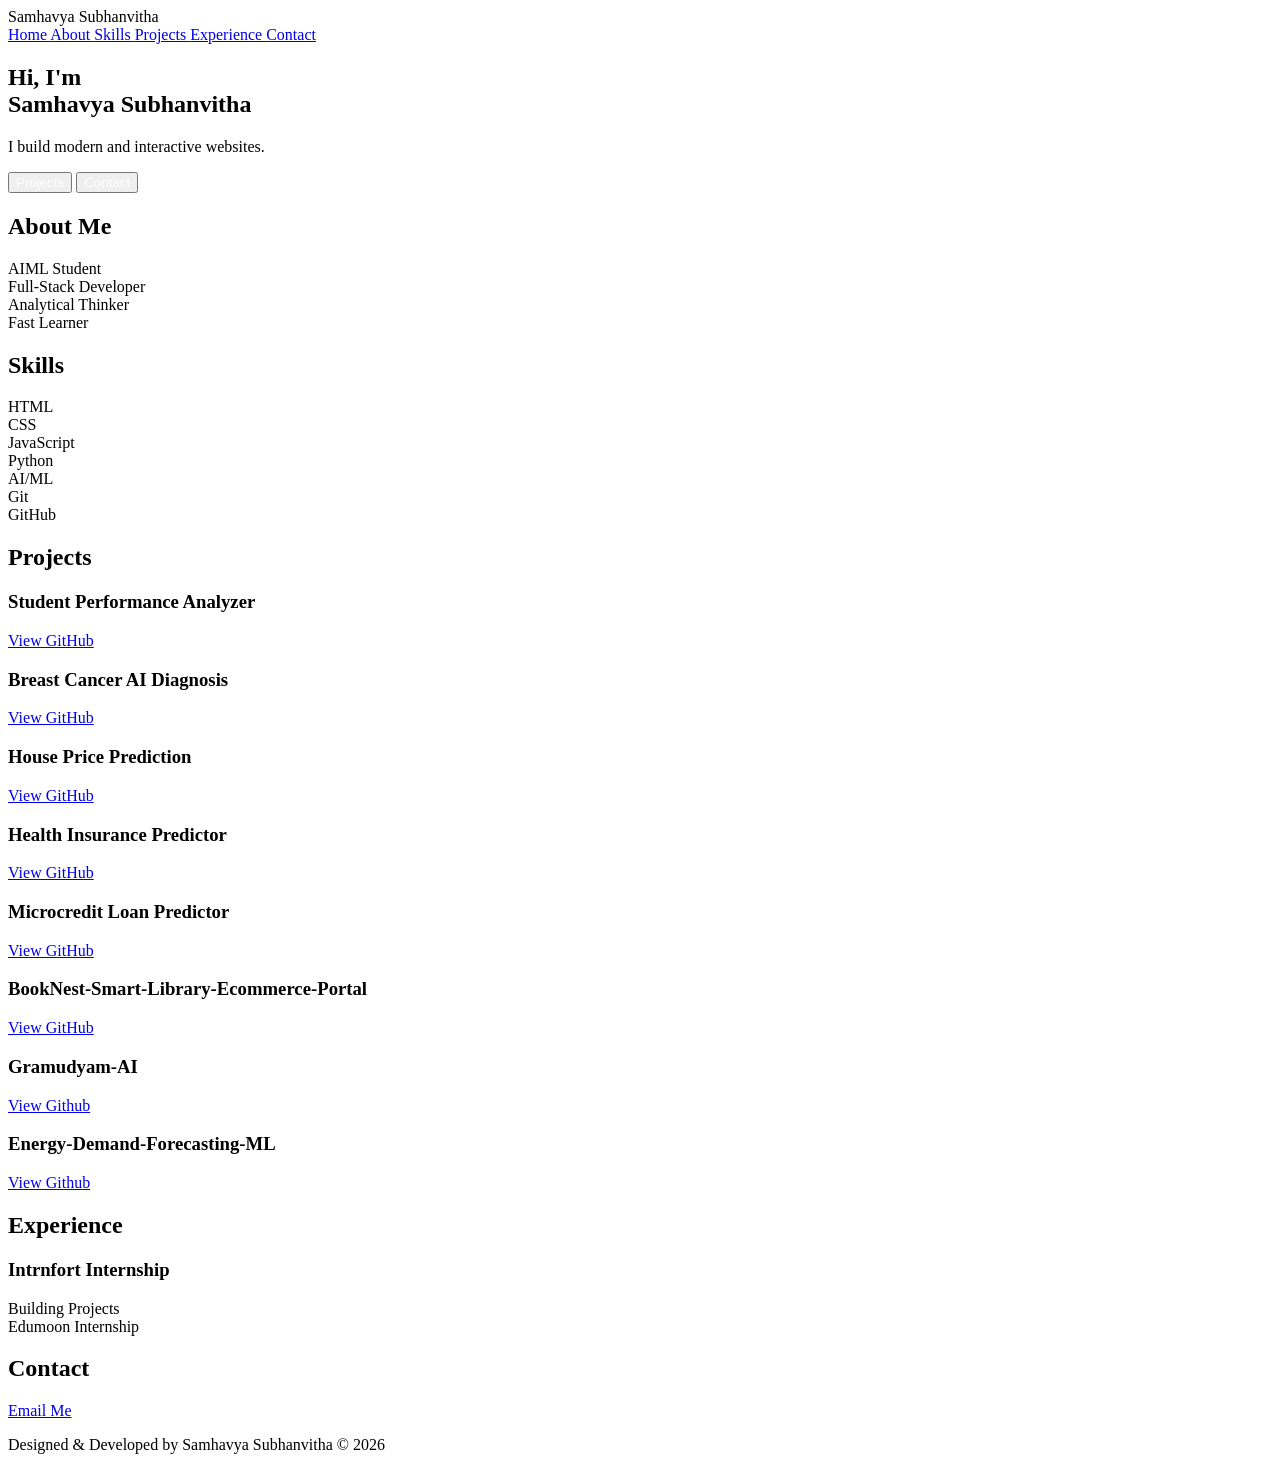
==== fe/index.html @ 639a25df "Rename index.html to fe/index.html" ====
<!DOCTYPE html>
<html lang="en">
  
  <head>
    <meta charset="UTF-8">
    <meta name="viewport" content="width=device-width, initial-scale=1.0">
    <title>
      Samhavya Portfolio
    </title>
    <link href="https://fonts.googleapis.com/css2?family=Inter:wght@400;500;600;700&display=swap"
    rel="stylesheet">
    <link rel="stylesheet" href="style.css">
  </head>
  
  <body>
    <nav class="nav">
      <div class="logo">
        Samhavya Subhanvitha
      </div>
      <div class="nav-menu">
        <div class="indicator">
        </div>
        <a class="nav-item active" href="#home">
          Home
        </a>
        <a class="nav-item" href="#about">
          About
        </a>
        <a class="nav-item" href="#skills">
          Skills
        </a>
        <a class="nav-item" href="#projects">
          Projects
        </a>
        <a class="nav-item" href="#experience">
          Experience
        </a>
        <a class="nav-item" href="#contact">
          Contact
        </a>
      </div>
    </nav>
    <main>

<!--Home-->
      <section id="home" class="home">
        <div class="bubble bubble1">
        </div>
        <div class="bubble bubble2">
        </div>
        <div class="bubble bubble3">
        </div>
        <div class="hero">
          <h1>
            Hi, I'm
            <br>
            Samhavya Subhanvitha
          </h1>
          <h2 class="typing">
          </h2>
          <p>
            I build modern and interactive websites.
          </p>
          <div class="hero-buttons">
            <button id="projectBtn">
              <a href="#projects" style="color: white; text-decoration: none;">Projects</a>
            </button>
            <button id="contactBtn">
              <a href="#contact" style="color:white; text-decoration: none;">Contact</a>
            </button>
          </div>
        </div>
        <div class="hero-right">
        </div>
        </div>
      </section>

<!--About-->
      <section id="about">
          <h1>
            About Me
          </h1>
          <div class="about-container">
            <div class="glass-item about-box">
                AIML Student
            </div>
            <div class="glass-item about-box">
                Full-Stack Developer
            </div>
            <div class="glass-item about-box">
                Analytical Thinker
            </div>
            <div class="glass-item about-box">
                Fast Learner
            </div>
          </div>
        <div class="about-card">
        </div>
      </section>

<!--Skills-->
      <section id="skills">
        <h1>
          Skills
        </h1>
        <div class="skills-box">
          <div class="skill">
            HTML
          </div>
          <div class="skill">
            CSS
          </div>
          <div class="skill">
            JavaScript
          </div>
          <div class="skill">
            Python
          </div>
          <div class="skill">
            AI/ML
          </div>
          <div class="skill">
            Git
          </div>
          <div class="skill">
            GitHub
          </div>
        </div>
      </section>

<!--Projects-->
      <section id="projects">
        <h1>Projects</h1>
        <div class="project-container">
          <div class="project-card">
            <h3> Student Performance Analyzer</h3>
            <a href="https://github.com/SamhavyaSubhanvitha/Student_Performance_Analyzer" target="_blank">View GitHub </a>
          </div>
          <div class="project-card">
            <h3> Breast Cancer AI Diagnosis</h3>
            <a href="https://github.com/SamhavyaSubhanvitha/breast-cancer-ai-diagnosis" target="_blank">View GitHub </a>
          </div>
          <div class="project-card">
            <h3> House Price Prediction</h3>
            <a href="https://github.com/SamhavyaSubhanvitha/House-price-prediction" target="_blank">View GitHub </a>
          </div>
          <div class="project-card">
            <h3> Health Insurance Predictor</h3>
            <a href="https://github.com/SamhavyaSubhanvitha/health_inurance_predictor" target="_blank">View GitHub </a>
          </div>
          <div class="project-card">
            <h3> Microcredit Loan Predictor</h3>
            <a href="https://github.com/SamhavyaSubhanvitha/Microcredit-Loan-Repayment-Prediction-Using-Machine-Learning" target="_blank">View GitHub </a>
          </div>
          <div class="project-card">
            <h3> BookNest-Smart-Library-Ecommerce-Portal</h3>
            <a href="https://github.com/SamhavyaSubhanvitha/BookNest-Smart-Library-Ecommerce-Portal" target="_blank">View GitHub</a>
          </div>
          <div class="project-card">
            <h3> Gramudyam-AI</h3>
            <a href="https://github.com/SamhavyaSubhanvitha/gramudyam-ai" target="_blank">View Github</a>
          </div>
          <div class="project-card">
            <h3> Energy-Demand-Forecasting-ML</h3>
            <a href="https://github.com/SamhavyaSubhanvitha/Energy-Demand-Forecasting" target="_blank">View Github</a>
          </div>
        </div>
      </section>

<!--Experience-->
      <section id="experience">
        <h1>
          Experience
        </h1>
        <div class="experience-container">
          <div class="glass-item exp-card">
            <h3>Intrnfort Internship</h3>
            
          </div>
          <div class="glass-item exp-card">
            Building Projects
          </div>
          <div class="glass-item exp-card">
            Edumoon Internship
          </div>
        </div>
      </section>

<!--Contact-->
      <section id="contact">
        <h1>
          Contact
        </h1>
        <div class="glass-item contact-card">
            <a href="mailto:samhavya10@gmail.com">Email Me</a>
        </div>
        </section>

<!--Footer-->
        <footer>
          <p>
            Designed & Developed by Samhavya Subhanvitha © 2026
          </p>
        </footer>
    </main>
    <script src="auth.js">
    </script>
  </body>

</html>
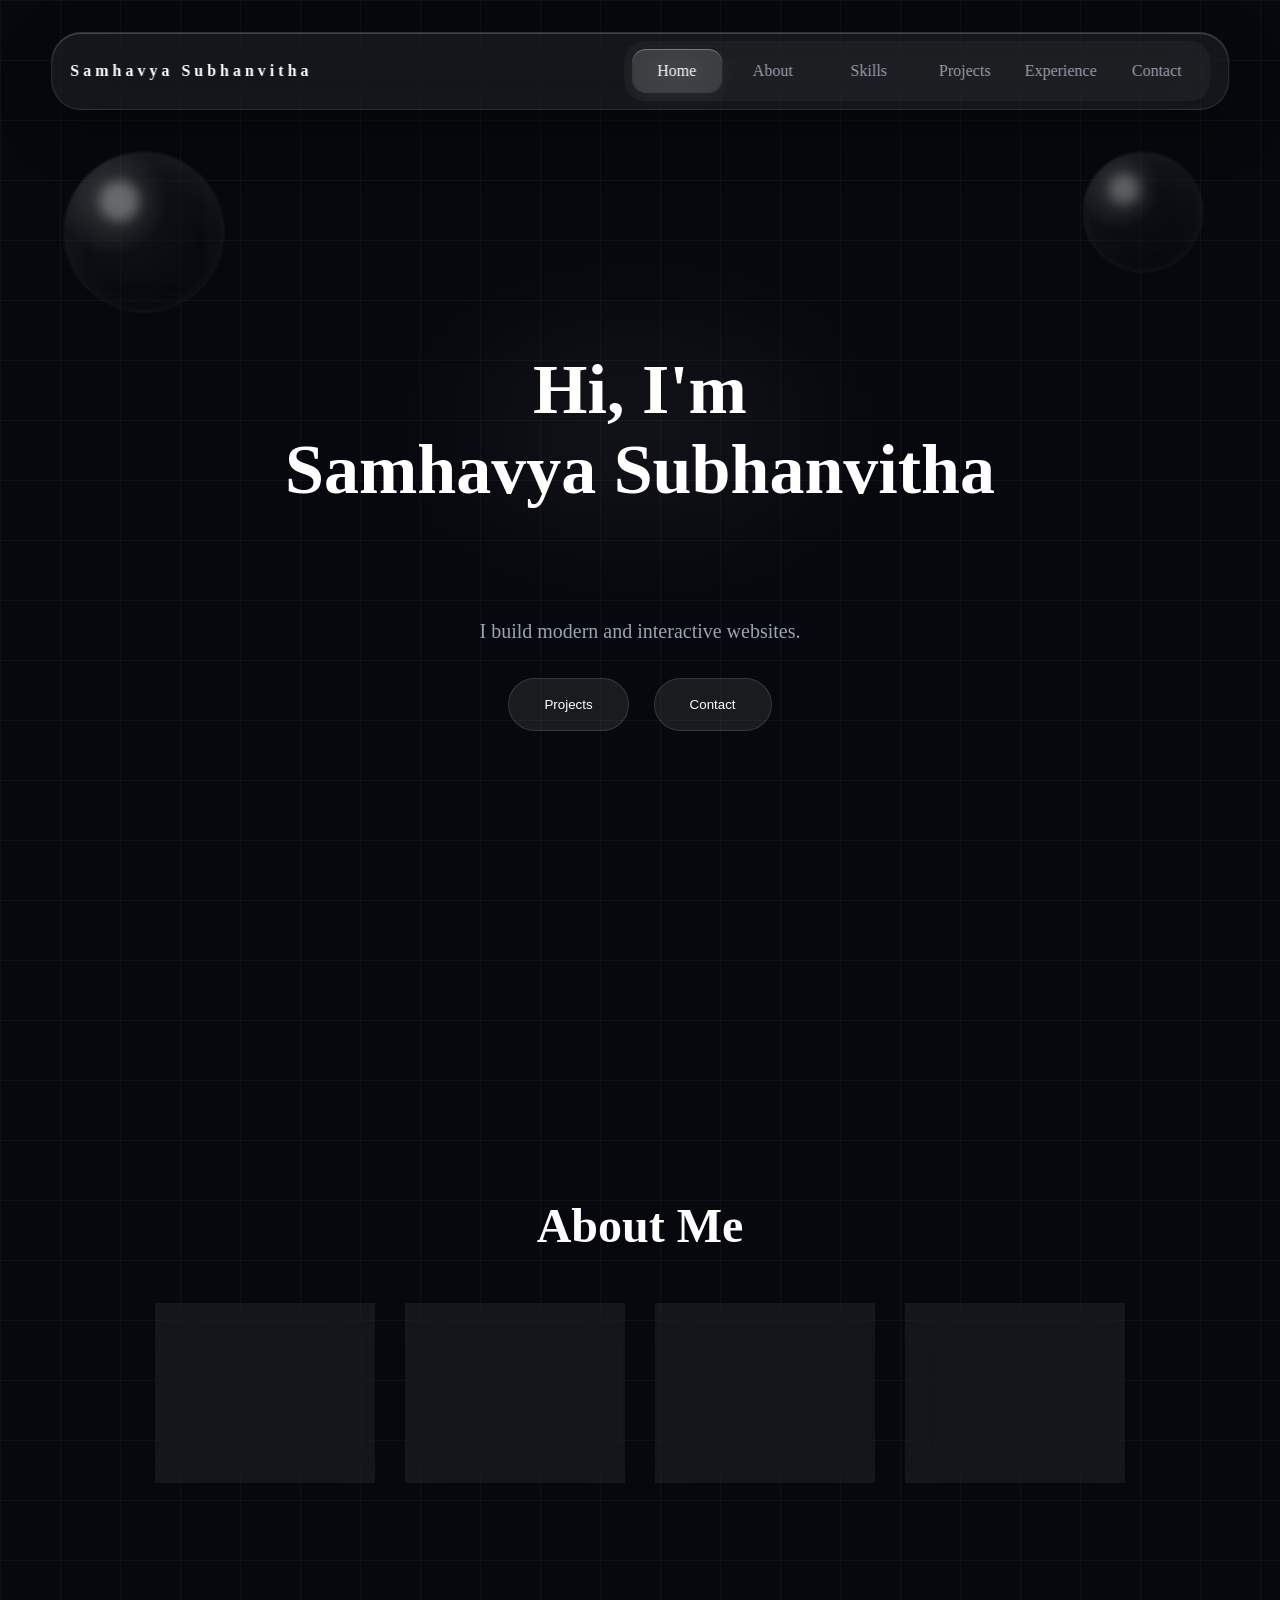
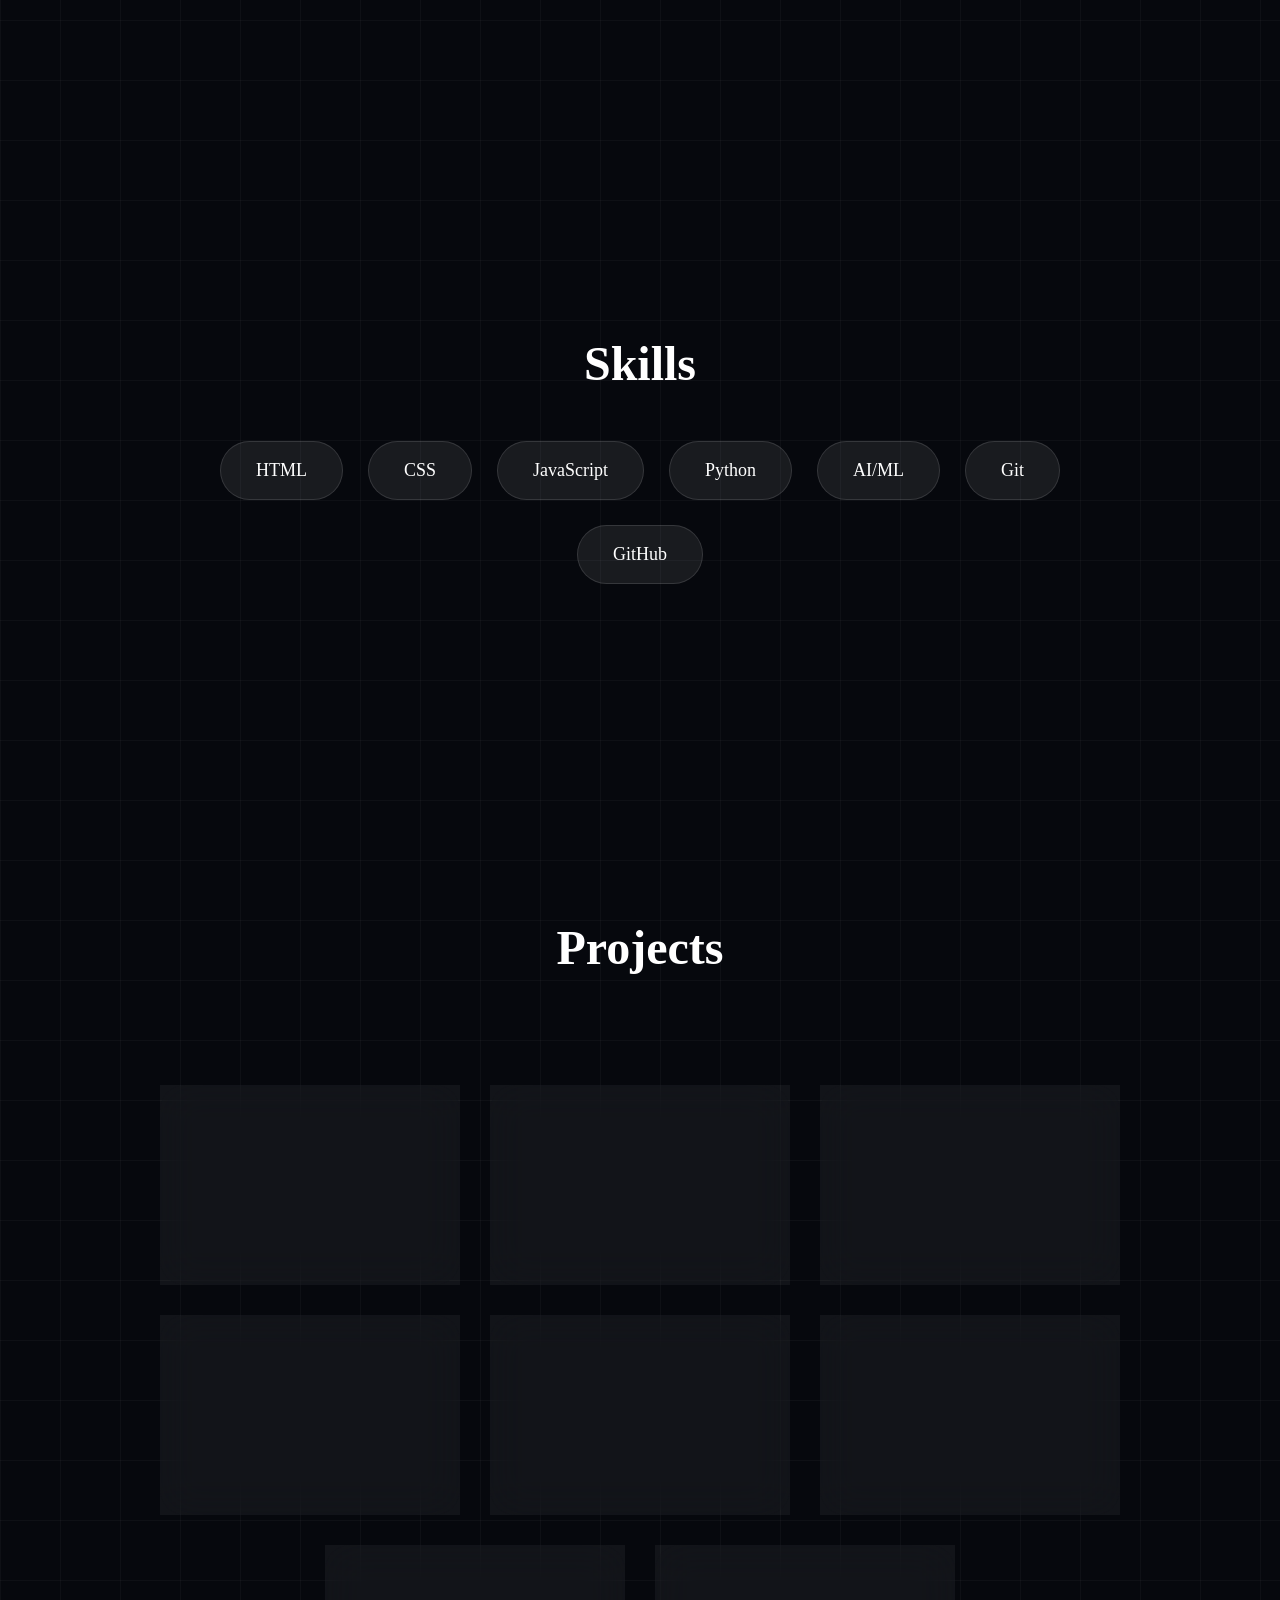
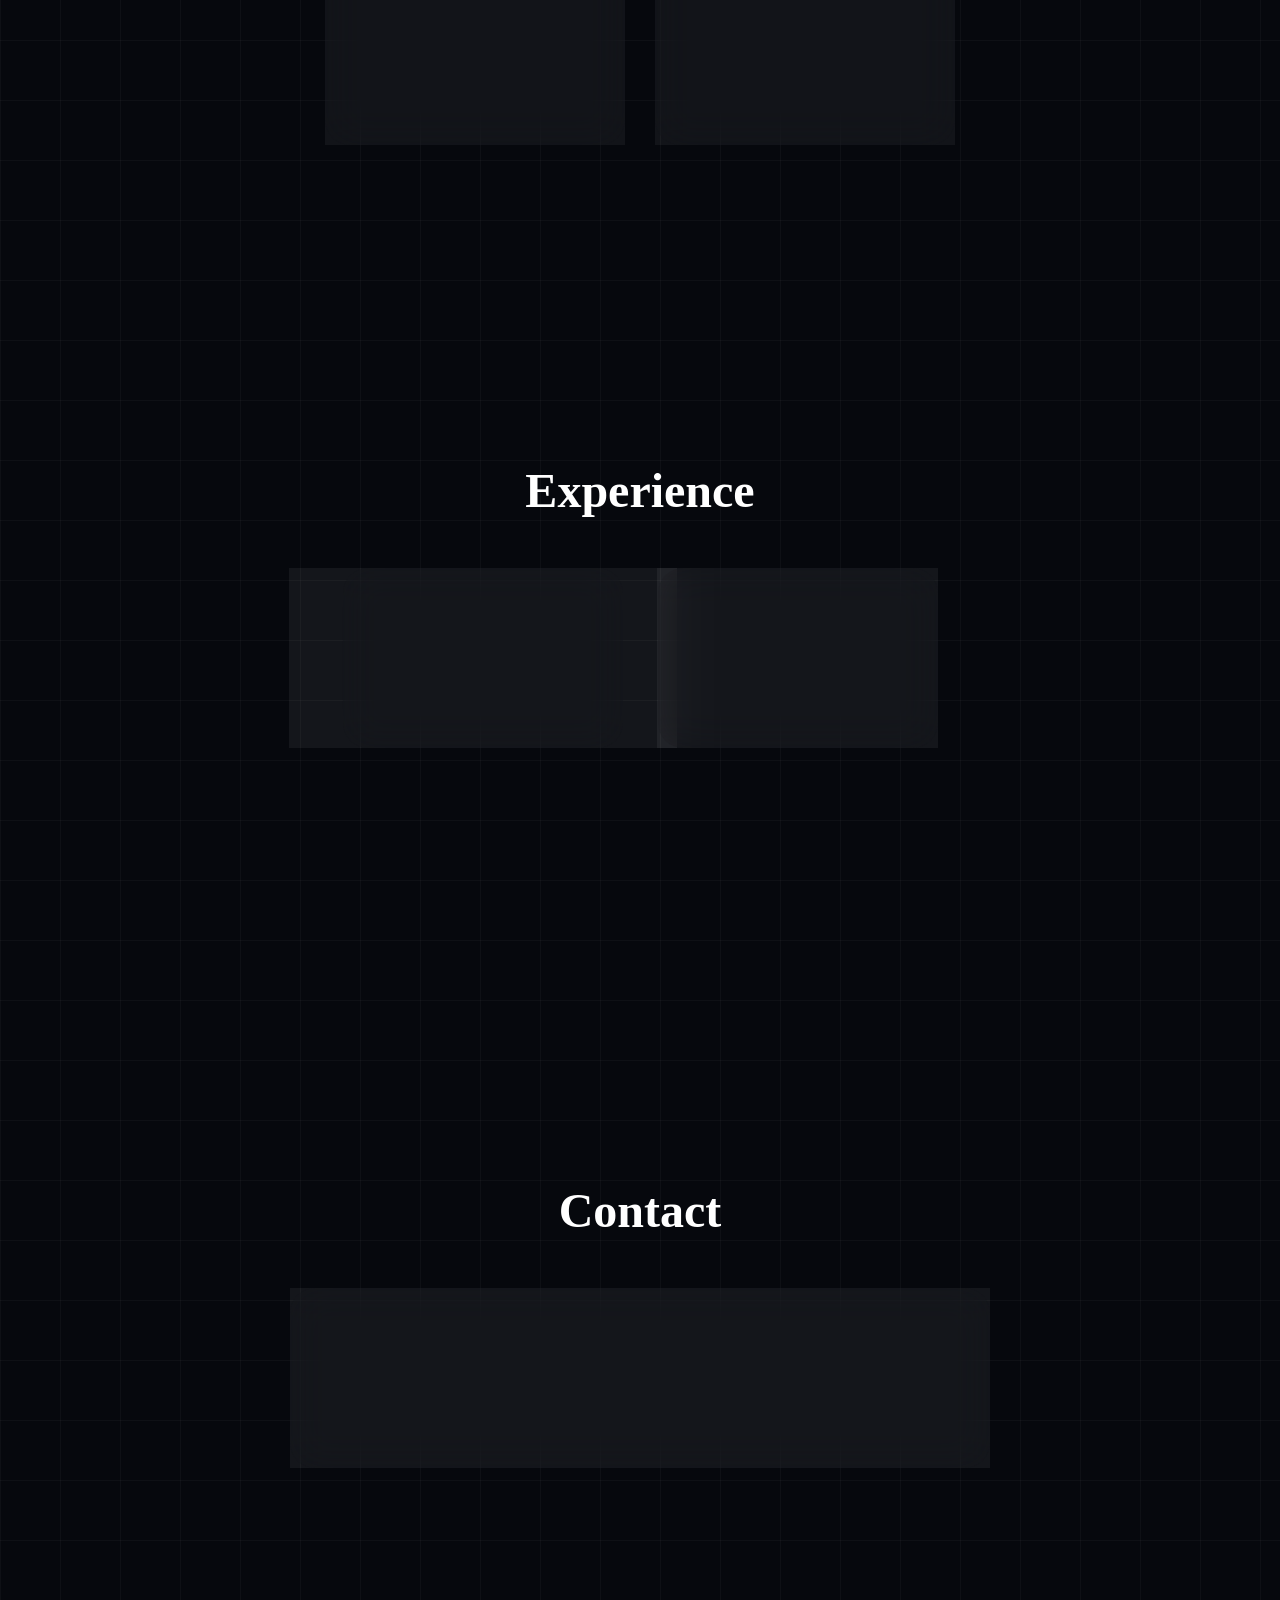
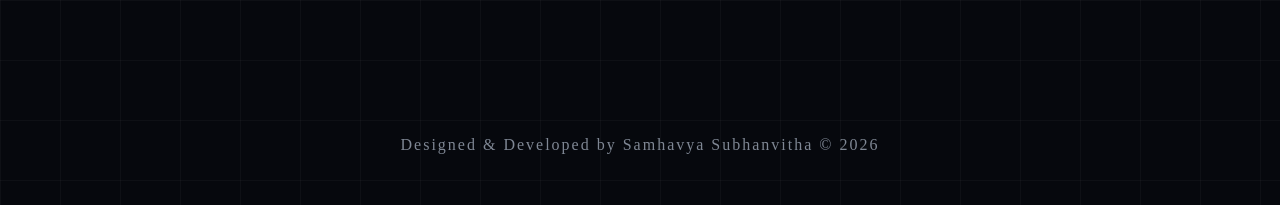
==== commit 06c7f0c0: "Update index.html" ====
--- a/fe/index.html
+++ b/fe/index.html
@@ -175,13 +175,12 @@
         <div class="experience-container">
           <div class="glass-item exp-card">
             <h3>Intrnfort Internship</h3>
-            
+            <a href="pics/Machine_Learning-Samhavya_Subhanvitha.pdf" target="_blank">View Credential (ML)</a>
+            <a href="pics/Artificial_Intelligence_with_Microsoft-Samhavya_Subhanvitha.pdf" target="_blank">View Credential (AI)</a>
           </div>
           <div class="glass-item exp-card">
-            Building Projects
-          </div>
-          <div class="glass-item exp-card">
-            Edumoon Internship
+            <h3>Edumoon Internship</h3>
+            <a href="pics/Narla_Samhavya_Subhanvitha_Internship_Certificate-1.png" target="_blank">View Credential</a>
           </div>
         </div>
       </section>
@@ -203,7 +202,7 @@
           </p>
         </footer>
     </main>
-    <script src="auth.js">
+    <script src="../auth.js">
     </script>
   </body>
 
--- a/fe/style.css
+++ b/fe/style.css
@@ -0,0 +1,425 @@
+* {
+  margin:0;
+  padding:0;
+  box-sizing:border-box;
+}
+:root {
+  --bg:#06080d;
+  --glass:rgba(255,255,255,.08);
+  --glass-border:rgba(255,255,255,.14);
+  --text:#ffffff;
+  --muted:#9aa4b2;
+}
+body {
+  background:linear-gradient(
+rgba(255,255,255,.03) 1px,transparent 1px
+),linear-gradient(
+90deg,rgba(255,255,255,.03) 1px,transparent 1px
+),#06080d;
+  background-size:60px 60px;
+  padding-top: 80px;
+}
+.home {
+  min-height:100vh;
+  display:flex;
+  flex-direction:column;
+  justify-content:center;
+  align-items:center;
+  padding-top:120px;
+}
+/* =========================
+   FLOATING WATER BUBBLES
+========================= */
+
+.bubble {
+  position:absolute;
+  opacity:55;
+  border-radius:50%;
+  filter:blur(1px);
+  backdrop-filter:blur(20px);
+  background:radial-gradient(
+        circle at 30% 30%,rgba(255,255,255,.45),rgba(255,255,255,.08) 35%,rgba(255,255,255,.03) 70%
+    );
+  border:1px solid rgba(255,255,255,.15);
+  box-shadow:inset 0 10px 30px rgba(255,255,255,.15),inset 0 -10px 20px rgba(0,0,0,.35),0 0 50px rgba(255,255,255,.03);
+}
+.bubble::before {
+  content:"";
+  position:absolute;
+  width:25%;
+  height:25%;
+  top:18%;
+  left:22%;
+  border-radius:50%;
+  background:rgba(255,255,255,.8);
+  filter:blur(6px);
+}
+.bubble1 {
+  width:160px;
+  height:160px;
+  top:8%;
+  left:5%;
+  opacity:.45;
+}
+.bubble2 {
+  width:120px;
+  height:120px;
+  top:8%;
+  right:6%;
+  opacity:.4;
+}
+.bubble3 {
+  display:none;
+}
+@keyframes float1 {
+  0%,100% {
+  transform:translate(0,0) scale(1);
+}
+25% {
+  transform:translate(80px,-40px) scale(1.08);
+}
+50% {
+  transform:translate(40px,70px) scale(.95);
+}
+75% {
+  transform:translate(-30px,20px) scale(1.05);
+}
+}@keyframes float2 {
+  0%,100% {
+  transform:translate(0,0) scale(1);
+}
+40% {
+  transform:translate(-60px,50px) scale(1.1);
+}
+70% {
+  transform:translate(-10px,-40px) scale(.92);
+}
+}@keyframes float3 {
+  0%,100% {
+  transform:translate(-50%,0) scale(1);
+}
+30% {
+  transform:translate(-45%,40px) scale(1.06);
+}
+60% {
+  transform:translate(-55%,-30px) scale(.95);
+}
+90% {
+  transform:translate(-48%,20px) scale(1.08);
+}
+}/* =========================
+      NAVBAR
+========================= */
+
+.nav {
+  position:fixed;
+  top:32px;
+  left:50%;
+  transform:translateX(-50%);
+  width:min(1200px,92vw);
+  height:78px;
+  display:flex;
+  align-items:center;
+  justify-content:space-between;
+  padding:0 18px;
+  border-radius:30px;
+  background:rgba(255,255,255,.06);
+  backdrop-filter:blur(30px);
+  border:1px solid rgba(255,255,255,.12);
+  box-shadow:inset 0 1px 0 rgba(255,255,255,.2),0 20px 50px rgba(0,0,0,.35);
+  z-index:1000;
+}
+.logo {
+  color:white;
+  font-weight:700;
+  letter-spacing:4px;
+}
+.nav-menu {
+  position:relative;
+  display:flex;
+  gap:6px;
+  padding:8px;
+  border-radius:20px;
+  background:rgba(255,255,255,.03);
+}
+.indicator {
+  position:absolute;
+  left:8px;
+  top:8px;
+  width:90px;
+  height:44px;
+  border-radius:14px;
+  background:rgba(255,255,255,.12);
+  backdrop-filter:blur(30px);
+  transition:all .55s cubic-bezier(.22,1,.36,1);
+  box-shadow:inset 0 1px 0 rgba(255,255,255,.3),0 5px 20px rgba(255,255,255,.05);
+}
+.nav-item {
+  width:90px;
+  height:44px;
+  position:relative;
+  z-index:2;
+  color:var(--muted);
+  text-decoration:none;
+  display:flex;
+  justify-content:center;
+  align-items:center;
+  border-radius:14px;
+  transition:.35s cubic-bezier(.22,1,.36,1);
+}
+.nav-item:hover {
+  color:white;
+  transform:translateY(-3px);
+}
+.nav-item.active {
+  color:white;
+}
+.cta {
+  height:50px;
+  padding:0 22px;
+  border:none;
+  border-radius:14px;
+  color:white;
+  cursor:pointer;
+  background:rgba(255,255,255,.08);
+  border:1px solid rgba(255,255,255,.15);
+  backdrop-filter:blur(20px);
+  transition:.35s;
+}
+.cta:hover {
+  transform:translateY(-3px);
+  background:rgba(255,255,255,.15);
+}
+html {
+  scroll-behavior:smooth;
+}
+main {
+  width:100%;
+}
+section {
+  min-height:80vh;
+  padding:100px;
+  display:flex;
+  flex-direction:column;
+  justify-content:center;
+  align-items:center;
+}
+section h1 {
+  font-size:48px;
+  color:white;
+  margin-bottom:50px;
+}
+.skills-box {
+  display:flex;
+  justify-content:center;
+  flex-wrap:wrap;
+  gap:25px;
+  width:900px;
+}
+.skill {
+  padding:18px 35px;
+  background:rgba(255,255,255,.08);
+  border:1px solid rgba(255,255,255,.12);
+  border-radius:50px;
+  color:white;
+  font-size:18px;
+  cursor:pointer;
+  transition:.3s;
+}
+.skill:hover {
+  transform:translateY(-8px);
+  background:rgba(255,255,255,.12);
+}
+.hidden {
+  opacity:0;
+  transform:translateY(80px);
+  transition:all .8s ease;
+}
+.show {
+  opacity:1;
+  transform:translateY(0);
+}
+.hero {
+  width:100%;
+  display:flex;
+  flex-direction:column;
+  justify-content:center;
+  align-items:center;
+  text-align:center;
+  z-index:5;
+}
+.hero h1 {
+  font-size:70px;
+  font-weight:800;
+  color:white;
+  position:relative;
+  display:inline-block;
+}
+.hero h1::after {
+  content:"";
+  position:absolute;
+  width:300px;
+  height:120px;
+  background:rgba(255,255,255,.08);
+  filter:blur(80px);
+  top:20px;
+  left:50%;
+  transform:translateX(-50%);
+  z-index:-1;
+}
+.hero h2 {
+  margin:30px 0 10px;
+  font-size:28px;
+  color:#cfd6de;
+}
+.hero p {
+  font-size:20px;
+  margin-top:20px;
+  color:#9aa4b2;
+}
+.hero-buttons {
+  display:flex;
+  gap:25px;
+  margin-top:35px;
+}
+.hero-buttons button {
+  padding:18px 35px;
+  border:none;
+  border-radius:50px;
+  background:rgba(255,255,255,.08);
+  border:1px solid rgba(255,255,255,.12);
+  color:white;
+  cursor:pointer;
+  transition:.3s;
+}
+.hero-buttons button:hover {
+  transform:translateY(-5px);
+  background:rgba(255,255,255,.12);
+}
+.project-box {
+  display:flex;
+  justify-content:center;
+  gap:35px;
+}
+.timeline {
+  display:flex;
+  gap:25px;
+}
+.timeline-item {
+  width:300px;
+  padding:35px;
+  background:rgba(255,255,255,.06);
+  border-radius:30px;
+  color:white;
+}
+.glass-item {
+  background:rgba(255,255,255,.06);
+  border:1px solid rgba(255,255,255,.12);
+  border-radius:25px;
+  backdrop-filter:blur(20px);
+  transition:all .35s ease;
+  cursor:pointer;
+  gap: 30px;
+}
+.glass-item:hover {
+  transform:translateY(-10px);
+  background:rgba(255,255,255,.1);
+  box-shadow:0 15px 35px rgba(255,255,255,.08);
+}
+.about-container {
+  display:flex;
+  gap:30px;
+  justify-content:center;
+  flex-wrap:wrap;
+}
+.about-box {
+  width:220px;
+  height:180px;
+  display:flex;
+  justify-content:center;
+  align-items:center;
+  font-size:24px;
+  color:white;
+}
+.project-container {
+  display:flex;
+  gap:30px;
+  justify-content:center;
+  flex-wrap: wrap;
+  margin-top: 60px;
+}
+.project-card {
+  width:300px;
+  height:200px;
+  padding: 30px;
+  border-radius: 25px;
+  background:rgba(255,255,255,.05);
+  border:1px solid rgba(255,255,255,.08);
+  backdrop-filter:blur(20px);
+  display:flex;
+  justify-content:space-between;
+  flex-direction: column;
+  transition: .3s;
+  font-size:28px;
+  color:white;
+}
+.project-card:hover{
+  transform: translateY(-10px);
+  background:rgba(255,255,255,.08);
+  box-shadow:0 15px 30px rgba(255,255,255,.08);
+}
+.project-card h3{
+  font-size:24px;
+  color:white;
+  line-height:1.4;
+}
+.project-card a{
+  text-decoration:none;
+  color:#9aa4b2;
+  font-weight:600;
+}
+.project-card a:hover{
+  color:white;
+}
+.experience-container {
+  display:flex;
+  gap:35px;
+  justify-content:center;
+}
+.exp-card {
+  width:280px;
+  height:180px;
+  display:flex;
+  justify-content:center;
+  align-items:center;
+  font-size:24px;
+  color:white;
+}
+.contact-card {
+  width:700px;
+  height:180px;
+  display:flex;
+  justify-content:center;
+  align-items:center;
+  font-size:28px;
+  color:white;
+  gap: 30px;
+}
+footer {
+  height:120px;
+  display:flex;
+  justify-content:center;
+  align-items:center;
+}
+footer p {
+  color:#7f8794;
+  font-size:16px;
+  letter-spacing:2px;
+}
+.about-card,.project-card,.exp-card {
+  transition:.4s ease;
+}
+.about-card:hover,.project-card:hover,.exp-card:hover {
+  transform:translateY(-12px);
+  box-shadow:0 0 30px rgba(255,255,255,.15);
+}
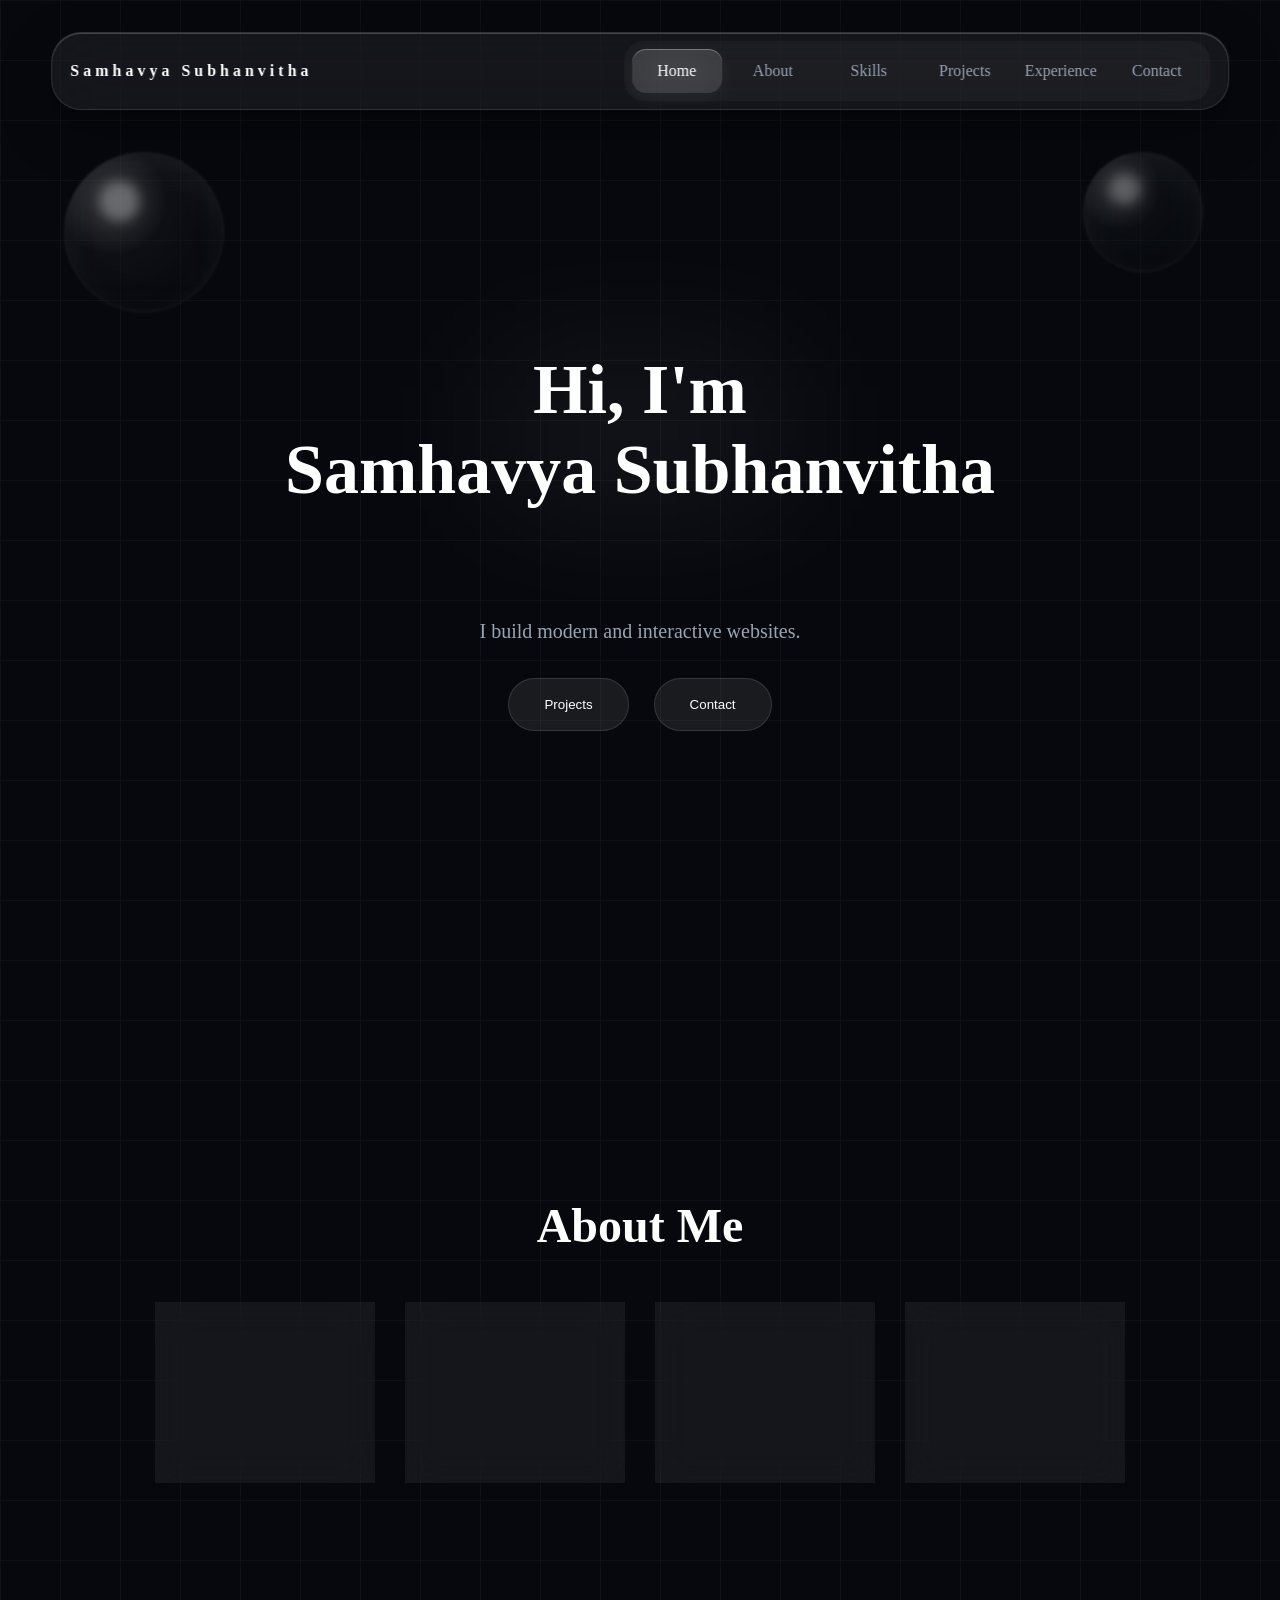
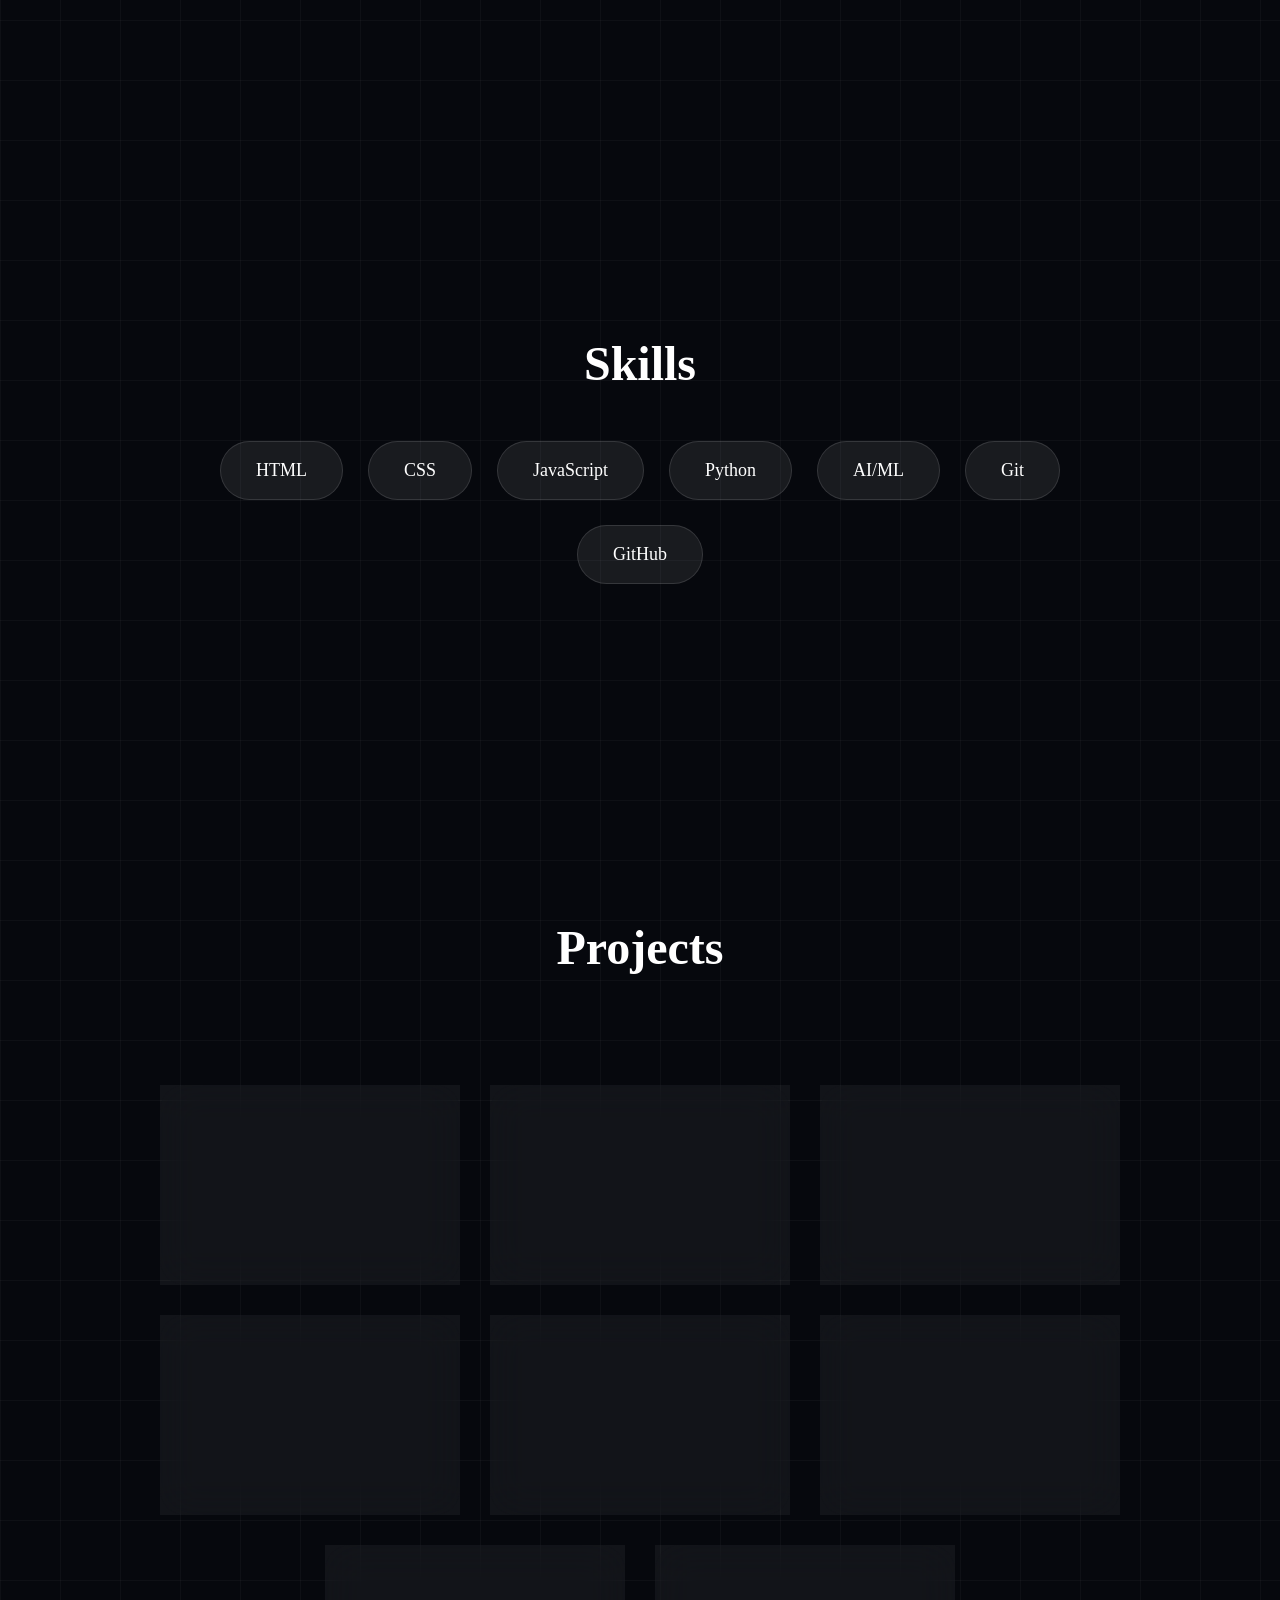
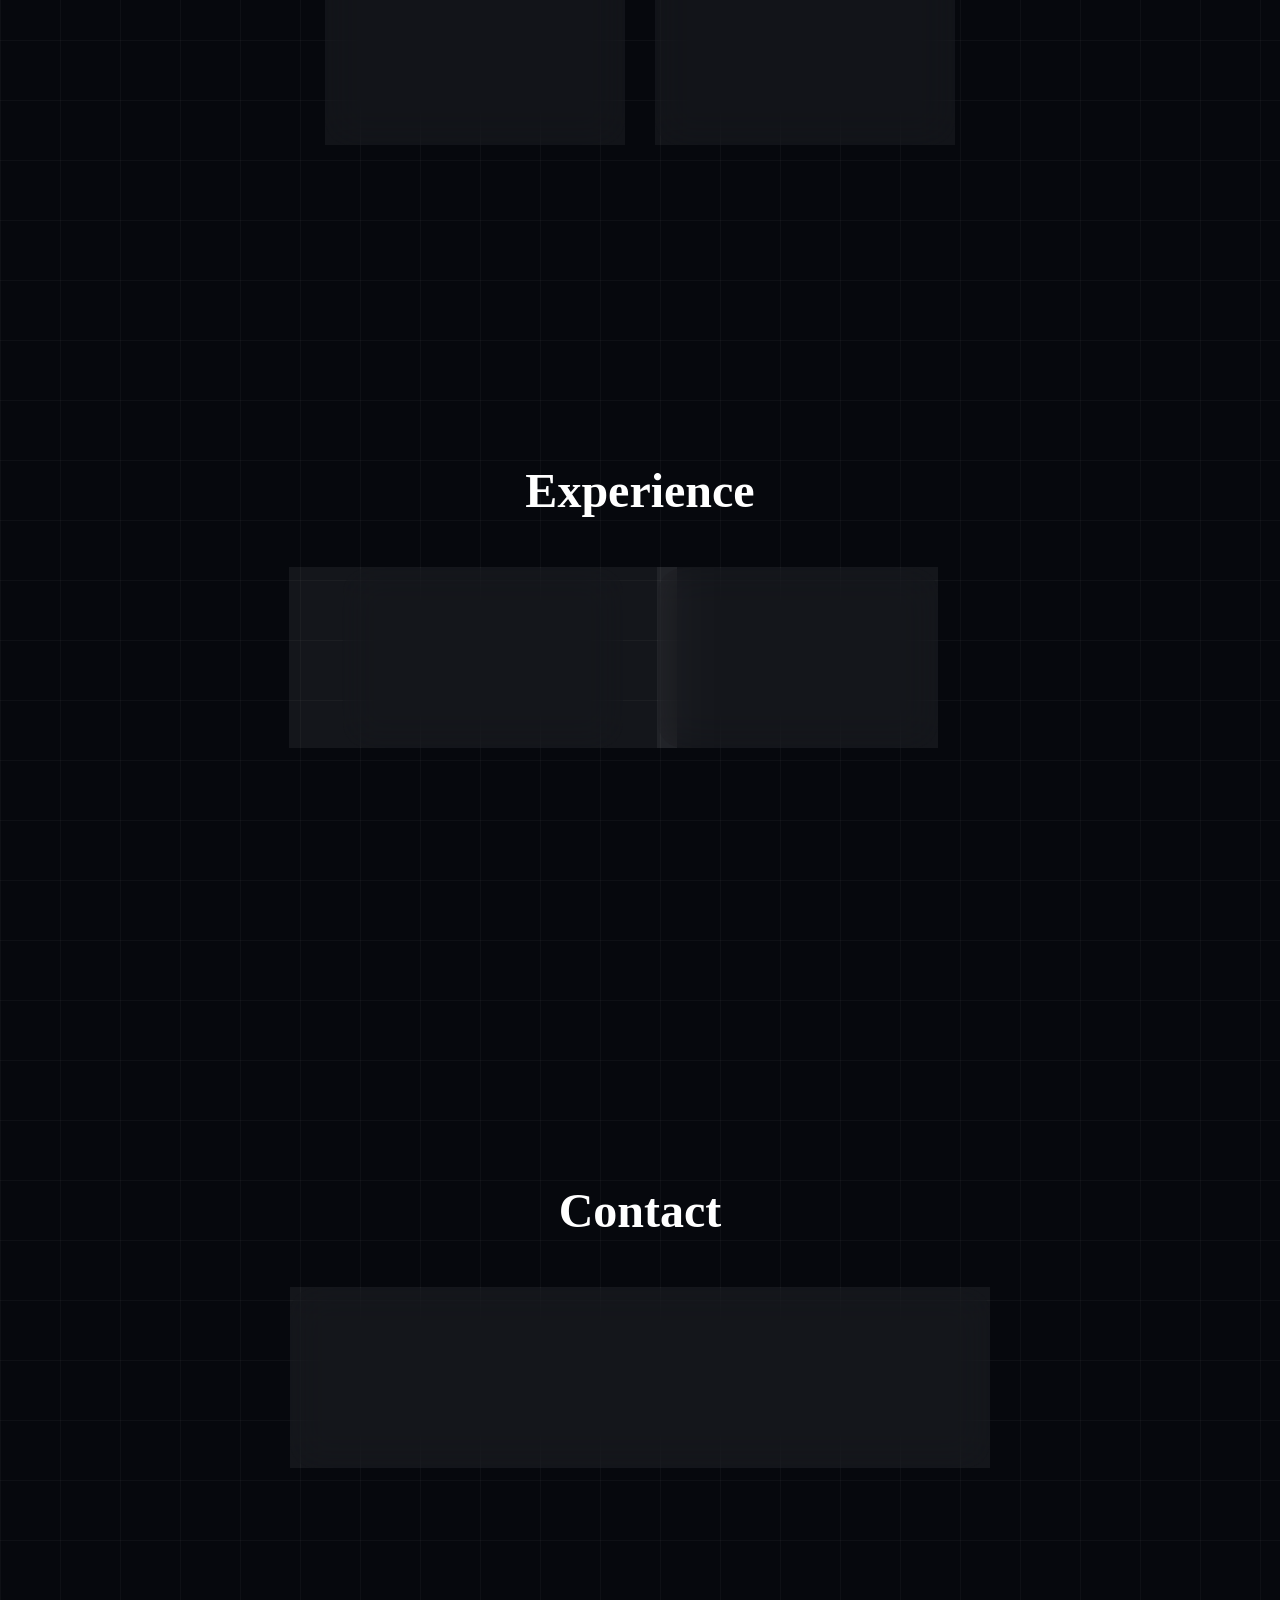
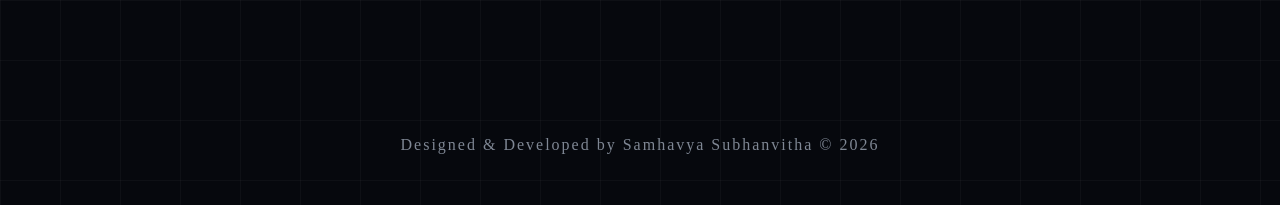
==== commit 0032c54c: "Update index.html" ====
--- a/fe/index.html
+++ b/fe/index.html
@@ -202,7 +202,7 @@
           </p>
         </footer>
     </main>
-    <script src="../auth.js">
+    <script src="../be/auth.js">
     </script>
   </body>
 
